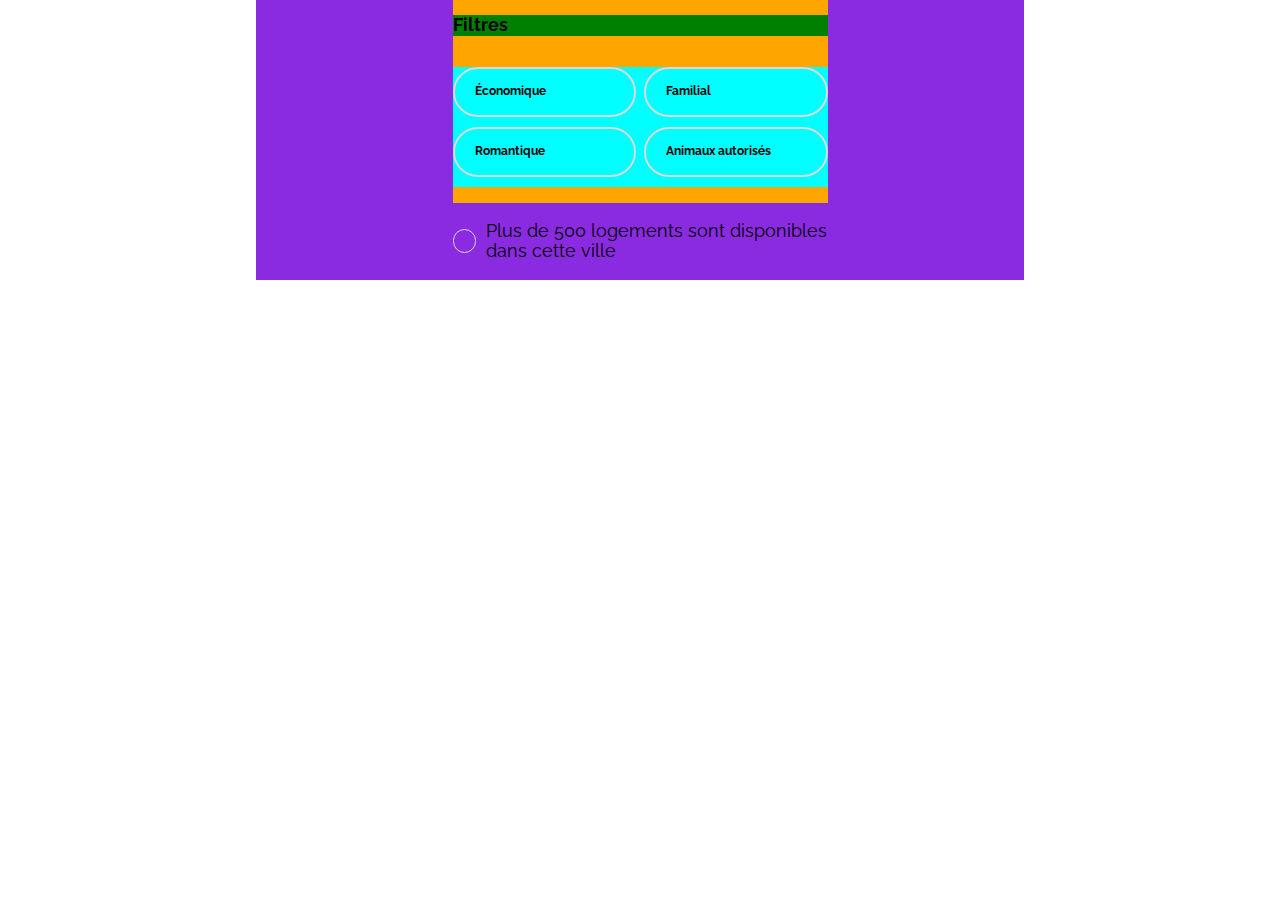
==== degug.html @ 0ef1c6af "refonte responsive mobile search_Filter" ====
<!DOCTYPE html>
<html lang="fr">

    <head>
    <meta charset="UTF-8">
    <meta http-equiv="X-UA-Compatible" content="IE=edge">
    <meta name="viewport" content="width=device-width, initial-scale=1.0">
    <title>booki</title>
    <link rel="stylesheet" href="https://cdnjs.cloudflare.com/ajax/libs/font-awesome/6.3.0/css/all.min.css"
        integrity="sha512-SzlrxWUlpfuzQ+pcUCosxcglQRNAq/DZjVsC0lE40xsADsfeQoEypE+enwcOiGjk/bSuGGKHEyjSoQ1zVisanQ=="
        crossorigin="anonymous" referrerpolicy="no-referrer">
        <link rel="apple-touch-icon" sizes="180x180" href="images/favicon_io/apple-touch-icon.png">
        <link rel="icon" type="image/png" sizes="32x32" href="images/favicon_io/favicon-32x32.png">
        <link rel="icon" type="image/png" sizes="16x16" href="images/favicon_io/favicon-16x16.png">
        <link rel="manifest" href="/site.webmanifest">
        <link rel="stylesheet" href="CSS/normalize.css">
        <link rel="stylesheet" href="CSS/debugcss.css">
    </head>

        <body>
            <!-- DEBUG Section de Filtre -->
            <div class="search_fullstack">
              <div class="search_filter">
                <h2 class="filter_text">Filtres</h2>
                <ul>
                  <li><i class="fa-solid fa-money-bill-wave"></i>Économique</li>
                  <li><i class="fa-solid fa-person"></i>Familial</li>
                  <li><i class="fa-solid fa-heart"></i>Romantique</li>
                  <li><i class="fa-solid fa-dog"></i>Animaux autorisés</li>
                </ul>
              </div>

              <div class="information">
                <i class="fa-solid fa-info"></i>
                <p>Plus de 500 logements sont disponibles dans cette ville</p>
              </div>
            </div>
            <footer></footer>
        </body>
</html>
---- CSS/debugcss.css ----
@import url("https://fonts.googleapis.com/css2?family=Raleway:wght@400;700&display=swap");

* {
    box-sizing: border-box;
  }

body {
  display: flex;
  justify-content: center;
  font-family: "Raleway", sans-serif;
  margin: 0px;
  padding: 0px;
}

.container {
  max-width: 1400px;
  width: 100%; 
  /* margin: 0 44px 0 55px; */
}

/* DEBUUUUUG SEEEEAAAAARCHHHH FILLLLLLLTER */

.search_fullstack {
  background-color: blueviolet;
  max-width: 769px;
  width: 768px;
  display: flex;
  flex-direction: column;
  align-items: center;
}

.search_filter {
  background-color: orange;
  display: flex;
  flex-direction: column;
  align-items: flex-start;
  width: 375px;
  height: auto;
}

.filter_text {
  /* padding-left: 45px; */
  width: 375px;
  background-color: green;
  font-size: 18px;
  
}

.search_filter ul {
  background-color: aqua;
  width: 375px;
  height: auto;
  list-style-type: none;
  display: flex;
  flex-direction: row;
  flex-wrap: wrap;
  justify-content: space-between;
  padding: 0;
  
} 

.search_filter li{
  display: flex;
  flex-direction: row;
  justify-content: flex-start;
  align-items: center;
  padding-left: 10px;
  border: 2px solid #D9D9D9;
  border-radius: 25px;
  width: 49%;
  height: 50px;
  font-size: 12px;
  font-weight: 700;
  margin-bottom: 10px;
  margin-right: 0;
  margin-left: 0;
 

}

.search_filter i {
  padding: 5px;
  font-size: 22px;
  color: blue;
}

.search_filter li:hover{
  background-color: #5b93e5;
}

.information {
  width: 375px;
  display: flex;
  flex-direction: row;
  align-items: center;
  justify-content: space-between;
  
}

.information p{
  font-size: 18px;
  width: 350px;
}

.fa-info {
  display: flex;
  color: #0065fc;
  justify-content: center;
  align-items: center;
  margin-right: 10px;
  border: 1px solid #d9d9d9;
  border-radius: 25px;
  width: 24px;
  height: 24px;
}

/* FIIIIIINNNN SEEEEAAAAARCHHHH FILLLLLLLTER */
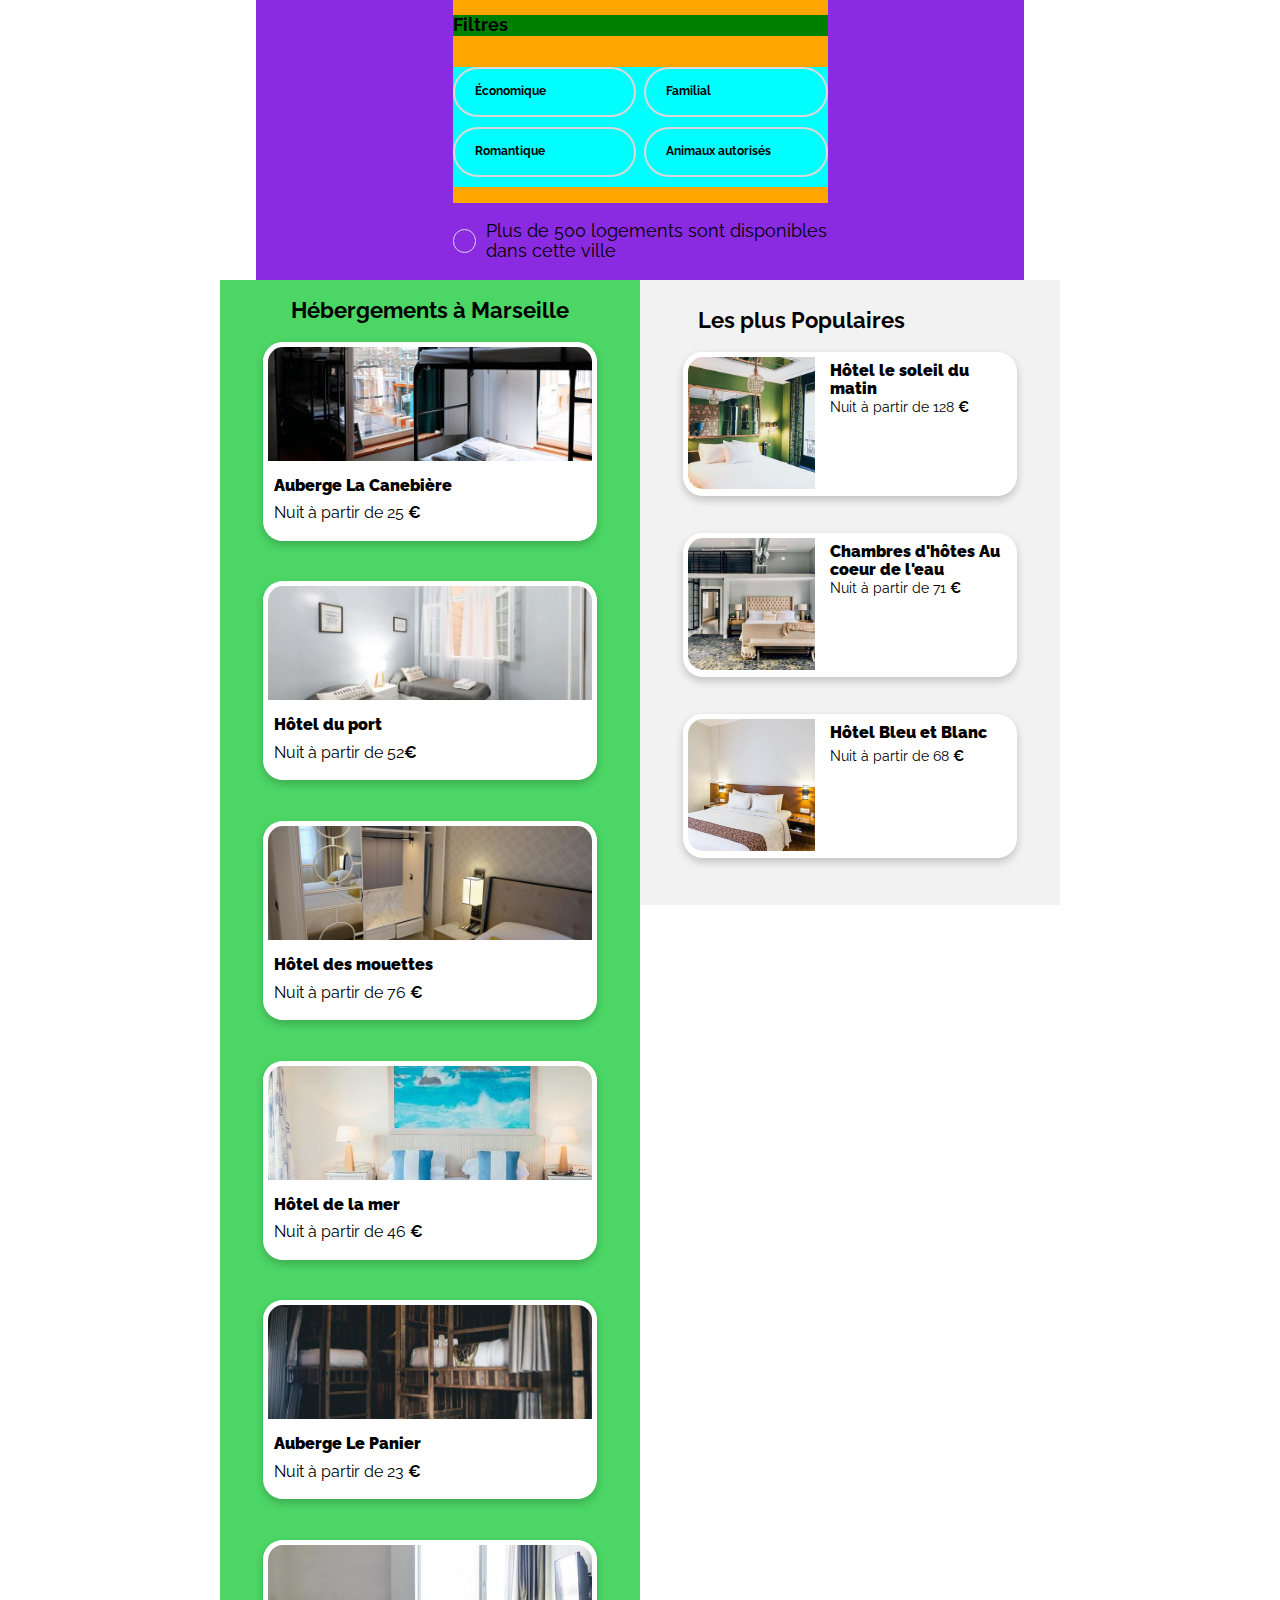
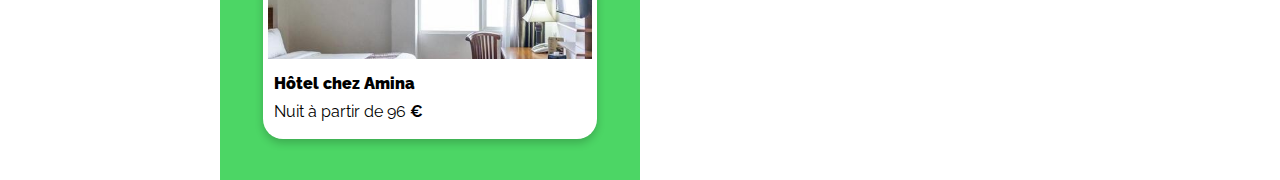
==== commit 1e018f1e: "debug Responsive 992" ====
--- a/degug.html
+++ b/degug.html
@@ -35,6 +35,208 @@
                 <p>Plus de 500 logements sont disponibles dans cette ville</p>
               </div>
             </div>
+
+            <!-- SECTION MAIN FULLSTACK HEBERGEMENT POPULAIRE  -->
+
+      <main class="Accomo_Pop_Fullstack">
+            <!-- DEBUG SECTION HEBERGEMENT  -->
+
+
+            <!-- <div class="accomodation_element">  -->
+
+        <div class="card_accomodation_implementation">
+
+          <div class=title_accomodation>
+            <h2 class="title_acco_style">Hébergements à Marseille</h2>
+          </div>
+
+          <div class="card_acco_space">
+
+              <div class="Hebergement">
+                <div class="card_hebergement">
+                  <img class="img_Hebergement" src="images/hebergements/4_small/marcus-loke-WQJvWU_HZFo-unsplash.jpg" alt="Image d'une chambre de l'auberge La Canebière">
+                  <div class="text_accomodation">
+                    <h4><b>Auberge La Canebière</b></h4> 
+                    <p>Nuit à partir de 25 <strong>€</strong></p> 
+                    <div class="stars">
+                      <i class="fa-solid fa-star"></i>  
+                      <i class="fa-solid fa-star"></i>
+                      <i class="fa-solid fa-star"></i>
+                      <i class="fa-solid fa-star"></i>
+                      <i class="fa-solid fa-star gray_star"></i>
+                    </div>
+                  </div>
+                </div>
+              </div>
+
+              <div class="Hebergement">
+                <div class="card_hebergement">
+                  <img class="img_Hebergement" src="images/hebergements/4_small/fred-kleber-gTbaxaVLvsg-unsplash.jpg" alt="Image d'une chambre de l'hotel du port">
+                  <div class="text_accomodation">
+                    <h4><b>Hôtel du port</b></h4> 
+                    <p>Nuit à partir de 52<strong>€</strong></p> 
+                    <div class="stars">
+                      <i class="fa-solid fa-star"></i>  
+                      <i class="fa-solid fa-star"></i>
+                      <i class="fa-solid fa-star"></i>
+                      <i class="fa-solid fa-star"></i>
+                      <i class="fa-solid fa-star gray_star"></i>
+                    </div>
+                  </div>
+                </div>
+              </div>
+
+              <div class="Hebergement">
+                <div class="card_hebergement">
+                  <img class="img_Hebergement" src="images/hebergements/4_small/reisetopia-B8WIgxA_PFU-unsplash.jpg" alt="Image d'une chambre de l'hôtel des mouettes">
+                  <div class="text_accomodation">
+                    <h4><b>Hôtel des mouettes</b></h4> 
+                    <p>Nuit à partir de 76 <strong>€</strong></p> 
+                    <div class="stars">
+                      <i class="fa-solid fa-star"></i>  
+                      <i class="fa-solid fa-star"></i>
+                      <i class="fa-solid fa-star"></i>
+                      <i class="fa-solid fa-star"></i>
+                      <i class="fa-solid fa-star gray_star"></i>
+                    </div>
+                  </div>
+                </div>
+              </div>
+
+              <div class="Hebergement">
+                <div class="card_hebergement">
+                  <img class="img_Hebergement" src="images/hebergements/4_small/annie-spratt-Eg1qcIitAuA-unsplash.jpg" alt="Image d'une chambre de l'hôtel de la mer">
+                  <div class="text_accomodation">
+                    <h4><b>Hôtel de la mer</b></h4> 
+                    <p>Nuit à partir de 46 <strong>€</strong></p> 
+                    <div class="stars">
+                      <i class="fa-solid fa-star"></i>  
+                      <i class="fa-solid fa-star"></i>
+                      <i class="fa-solid fa-star"></i>
+                      <i class="fa-solid fa-star"></i>
+                      <i class="fa-solid fa-star gray_star"></i>
+                    </div>
+                  </div>
+                </div>
+              </div>
+
+              <div class="Hebergement">
+                <div class="card_hebergement">
+                  <img class="img_Hebergement" src="images/hebergements/4_small/nicate-lee-kT-ZyaiwBe0-unsplash.jpg" alt="Image d'une chambre de l'auberge Le panier">
+                  <div class="text_accomodation">
+                    <h4><b>Auberge Le Panier</b></h4> 
+                    <p>Nuit à partir de 23 <strong>€</strong></p> 
+                    <div class="stars">
+                      <i class="fa-solid fa-star"></i>  
+                      <i class="fa-solid fa-star"></i>
+                      <i class="fa-solid fa-star"></i>
+                      <i class="fa-solid fa-star"></i>
+                      <i class="fa-solid fa-star gray_star"></i>
+                    </div>
+                  </div>
+                </div>
+              </div>
+
+              <div class="Hebergement">
+                  <div class="card_hebergement">
+                    <img class="img_Hebergement" src="images/hebergements/4_small/febrian-zakaria-M6S1WvfW68A-unsplash.jpg" alt="Image d'une chambre de l'hôtel chez amina ">
+                    <div class="text_accomodation">
+                      <h4><b>Hôtel chez Amina</b></h4> 
+                      <p>Nuit à partir de 96 <strong>€</strong></p> 
+                      <div class="stars">
+                        <i class="fa-solid fa-star"></i>  
+                        <i class="fa-solid fa-star"></i>
+                        <i class="fa-solid fa-star"></i>
+                        <i class="fa-solid fa-star"></i>
+                        <i class="fa-solid fa-star gray_star"></i>
+                      </div>
+                    </div>
+                </div>
+            </div>
+
+        </div>
+        
+        <div class="title_accomodation_more" >
+          <h2 class="title_acco_more_style">Afficher plus</h2>
+        </div>
+      </div>
+    
+  <!-- </div> -->
+
+            <!-- DEBUG Section POPULAIRE-->
+            
+            <div class="card_popular_implementation">
+
+              <div class=title_popular>
+                <h2 class="title_popu_style">Les plus Populaires</h2>
+                <i class="fa-solid fa-chart-line"></i>
+              </div>
+      
+                  <div class="card_popu_space">
+      
+                          <div class="popular">
+                            <div class="card_popular">
+                              <img class="img_popular" src="images/hebergements/4_small/emile-guillemot-Bj_rcSC5XfE-unsplash.jpg" alt="Image d'une chambre de l'auberge La Canebière">
+                                <div class="text_popular">
+                                    <div class="text_nostar">
+                                    <h4><b>Hôtel le soleil du matin</b></h4> 
+                                    <p>Nuit à partir de 128 <strong>€</strong></p> 
+                                    </div>
+                                  <div class="stars">
+                                    <i class="fa-solid fa-star"></i>  
+                                    <i class="fa-solid fa-star"></i>
+                                    <i class="fa-solid fa-star"></i>
+                                    <i class="fa-solid fa-star"></i>
+                                    <i class="fa-solid fa-star  gray_star"></i>
+                                  </div>
+                              </div>
+                            </div>
+                          </div>
+                      
+                          <div class="popular">
+                            <div class="card_popular">
+                              <img class="img_popular" src="images/hebergements/4_small/aw-creative-VGs8z60yT2c-unsplash.jpg" alt="Photo d'une chambre chez Au coeur de l'eau">
+                                <div class="text_popular">
+                                  <div class="text_nostar">
+                                  <h4><b>Chambres d'hôtes Au coeur de l'eau</b></h4> 
+                                  <p>Nuit à partir de 71 <strong>€</strong></p> 
+                                </div>
+                                  <div class="stars">
+                                    <i class="fa-solid fa-star"></i>  
+                                    <i class="fa-solid fa-star"></i>
+                                    <i class="fa-solid fa-star"></i>
+                                    <i class="fa-solid fa-star"></i>
+                                    <i class="fa-solid fa-star  gray_star"></i>
+                                  </div>
+                              </div>
+                            </div>
+                          </div>
+                        
+        
+                        
+                          <div class="popular">
+                            <div class="card_popular">
+                              <img class="img_popular" src="images/hebergements/4_small/febrian-zakaria-sjvU0THccQA-unsplash.jpg " alt="Photo avec vue sur le lit à l'hôtel bleu et blanc">
+                                <div class="text_popular">
+                                  <div class="text_nostar">
+                                  <h4><b>Hôtel Bleu et Blanc</b></h4> 
+                                  <p>Nuit à partir de 68 <strong>€</strong></p> 
+                                </div>
+                                  <div class="stars">
+                                    <i class="fa-solid fa-star"></i>  
+                                    <i class="fa-solid fa-star"></i>
+                                    <i class="fa-solid fa-star"></i>
+                                    <i class="fa-solid fa-star"></i>
+                                    <i class="fa-solid fa-star gray_star"></i>
+                                  </div>
+                              </div>
+                            </div>
+                          </div>
+                    </div>
+            </div>
+</main>
+
+<!-- FIN SECTION MAIN HEBERGEMENT ET POPUALIRE  -->
             <footer></footer>
         </body>
 </html>--- a/CSS/debugcss.css
+++ b/CSS/debugcss.css
@@ -6,7 +6,9 @@
 
 body {
   display: flex;
+  flex-direction: column;
   justify-content: center;
+  align-items: center;
   font-family: "Raleway", sans-serif;
   margin: 0px;
   padding: 0px;
@@ -115,3 +117,244 @@
 }
 
 /* FIIIIIINNNN SEEEEAAAAARCHHHH FILLLLLLLTER */
+
+/* DEBUGGG FUUUUL STAAAACK HEBERGEMENT ET POPULAIRE */
+.Accomo_Pop_Fullstack{
+  display: flex;
+
+}
+
+/* DEBUUUUUG PARTIIIIIE HEEEEBERGEEEEEMENT */
+
+/* Debut  Hebergement  */
+
+ /* .accomodation_element{
+  display: flex;
+  flex-direction: column;
+  justify-content: space-between;
+  width: 880px;
+} */
+
+.card_accomodation_implementation{
+  width: 420px;
+  height: 1500px;
+  border-radius: 0px;
+ 
+  background-color: #4cd665;
+
+  display: flex;
+  flex-direction: column;
+  align-items: center;
+}
+
+
+.title_acco_style{
+  font-size: 22px;
+  padding-left: 0px;
+  
+}
+
+.card_acco_space{
+  display: flex;
+  flex-direction: row;
+  flex-wrap: wrap;
+  justify-content: space-between;
+  width: 335px;
+  height: 1500px;
+}
+
+.title_acco_more_style{
+  display: none;
+
+}
+
+      /* Carte Hebergement  */
+
+
+.hebergement {
+    width: 90%;
+    height: auto;
+    display: flex;
+    flex-direction: row;
+    flex-wrap: wrap;
+    justify-content: space-between;
+    
+  }
+  
+  .card_hebergement {
+    display: flex;
+    flex-direction: column;
+    box-shadow: 0 4px 8px 0 rgba(0,0,0,0.2);
+    transition: 0.3s;
+    width: 334px;
+    height: 199px;
+    border-radius: 20px;
+    background-color: white;
+    /* avec overflow je cache le text_accomodation qui déborde de ma carte  */
+    overflow: hidden;
+  }
+  
+.text_accomodation {
+
+  display: flex;
+  flex-flow: column;
+  justify-content: space-between;
+  padding: 10px;
+  height: 75px;
+
+}
+
+.text_accomodation h4, .text_accomodation p {
+  margin: 1px;
+}
+  
+  .img_Hebergement {
+    width: 100%;
+    height: 124px;
+    border: 5px solid white;
+    object-fit: cover;
+    border-radius: 20px 20px 0 0;
+    
+  }
+  
+  
+
+
+/* DEBUUUUUG PARTIIIIIIE POPULAIIIIIIRE */
+
+
+/* En commun sur Hebergement et populaire  */
+
+.Accomo_Pop_Fullstack{
+  display: flex;
+  flex-direction: row;
+  justify-content: space-between;
+}
+
+/* Les étoiles vagabondes  */
+
+.fa-star {
+  color: #0065FC;
+  font-size: 12px;
+
+}
+.gray_star{
+  color: #F2F2F2;
+}
+
+/* Gestion text_popular des cartes */
+
+.text_popular {
+  display: flex;
+  flex-flow: column;
+  justify-content: space-between;
+  padding: 10px;
+  height: 144px;
+}
+
+.text_popular h4,
+.text_popular p {
+  margin: 0;
+}
+
+.text_popular h4 {
+  font-weight: 700;
+  font-size: 16px;
+  
+  
+}
+
+.text_popular p {
+  font-size: 14px;
+  padding-bottom: 20px;
+}
+
+/* Debut  Populaire  */
+
+.popular_element{
+  display: flex;
+  flex-direction: column;
+  justify-content: space-between;
+}
+
+  .title_popular {
+    display: flex;
+    flex-direction: row;
+    justify-content:space-around;
+    align-items: center;
+  }
+
+  .fa-chart-line{
+    color: #0065FC;
+  }
+
+
+ .card_popular_implementation{
+    width: 420px;
+    height: 625px;
+    border-radius: 0;
+    background-color: #F2F2F2;
+    padding: 10px;
+    display: flex;
+    flex-direction: column;
+    margin-top: 0;
+ }
+ 
+ .title_popu_style{
+  font-size: 22px;
+ }
+
+ .card_popu_space{
+  display: flex;
+  flex-direction: column;
+  justify-content: space-between;
+  align-items: center;
+  height: 625px;
+}
+
+
+
+    /* Carte Populaire */
+
+.popular {
+  width: 334px;
+  height: 100%;
+  display: flex;
+  flex-direction: row;
+  flex-wrap: wrap;
+  justify-content: space-around;
+  
+}
+
+.card_popular {
+  display: flex;
+  flex-direction: row;
+  align-items: flex-start;
+  box-shadow: 0 4px 8px 0 rgba(0,0,0,0.2);
+  transition: 0.3s;
+  width: 343px;
+  height: 144px;
+  border-radius: 20px;
+  background-color: white;
+
+}
+
+.img_popular{
+width: 137px;
+height: 99%;
+object-fit: cover;
+border: 5px solid white;
+border-radius: 20px 0 0 20px;
+}
+
+.text_nostar {
+  display: flex;
+  flex-direction: column;
+  justify-content: space-between;
+  height: 60px;
+
+  
+}
+
+
+    /* Fin Carte Populaire  */